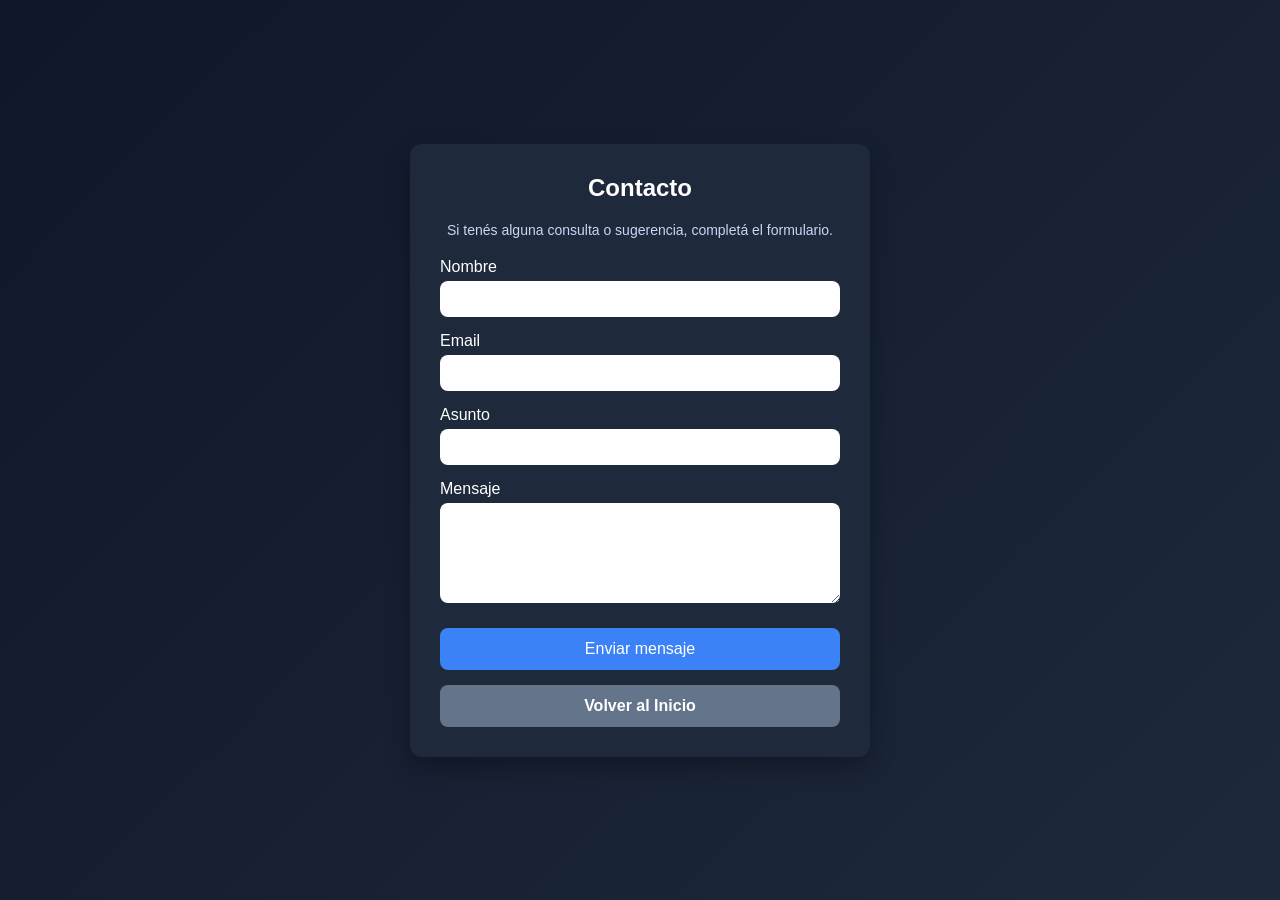
==== contacto.html @ fc2140c3 "Pagina contacto completa" ====
<!DOCTYPE html>
<html lang="es">
<head>
  <meta charset="UTF-8">
  <meta name="viewport" content="width=device-width, initial-scale=1.0">
  <title>Contacto</title>

  <link rel="stylesheet" href="./css/contacto.css">
</head>
<body>

  <main class="contenedor-contacto">
    <section class="card-contacto">

      <h1>Contacto</h1>
      <p class="descripcion">
        Si tenés alguna consulta o sugerencia, completá el formulario.
      </p>

      <form class="formulario-contacto" action="mailto:ejemplo@example.com" method="post" enctype="text/plain">
        <div class="grupo">
          <label for="nombre">Nombre</label>
          <input type="text" id="nombre" required>
        </div>

        <div class="grupo">
          <label for="email">Email</label>
          <input type="email" id="email" required>
        </div>

        <div class="grupo">
          <label for="asunto">Asunto</label>
          <input type="text" id="asunto" required>
        </div>

        <div class="grupo">
          <label for="mensaje">Mensaje</label>
          <textarea id="mensaje" rows="5" required></textarea>
        </div>

        <button type="submit" class="boton-enviar">
          Enviar mensaje
        </button>
        <a href="index.html" class="boton-link volver">
            Volver al Inicio
        </a>

      </form>

    </section>
  </main>

</body>
</html>
---- css/contacto.css ----
* {
  margin: 0;
  padding: 0;
  box-sizing: border-box;
}

body {
  font-family: Arial, sans-serif;
  background: linear-gradient(135deg, #0f172a, #1e293b);
  height: 100vh;
  display: flex;
  justify-content: center;
  align-items: center;
  color: white;
}

.contenedor-contacto {
  width: 100%;
  max-width: 500px;
  padding: 20px;
}

.card-contacto {
  background-color: #1e293b;
  padding: 30px;
  border-radius: 12px;

  display: flex;
  flex-direction: column;
  gap: 20px;

  box-shadow: 0 10px 25px rgba(0, 0, 0, 0.3);
}

.card-contacto h1 {
  text-align: center;
}

.descripcion {
  text-align: center;
  font-size: 14px;
  color: #cbd5f5;
}

.formulario-contacto {
  display: flex;
  flex-direction: column;
  gap: 15px;
}

.grupo {
  display: flex;
  flex-direction: column;
  gap: 5px;
}

input, textarea {
  padding: 10px;
  border-radius: 8px;
  border: none;
  font-size: 14px;
}

input:focus, textarea:focus {
  outline: 2px solid #3b82f6;
}

.boton-enviar {
  margin-top: 10px;
  padding: 12px;
  border: none;
  border-radius: 8px;
  background-color: #3b82f6;
  color: white;
  font-size: 16px;
  cursor: pointer;
  transition: 0.2s;
}

.boton-enviar:hover {
  background-color: #2563eb;
}

.boton-link {
  display: inline-block;
  text-align: center;
  text-decoration: none;

  padding: 12px 20px;
  border-radius: 8px;

  background-color: #3b82f6;
  color: white;
  font-weight: bold;

  transition: 0.2s;
}

.boton-link:hover {
  background-color: #2563eb;
}

.volver {
  background-color: #64748b;
}

.volver:hover {
  background-color: #475569;
}
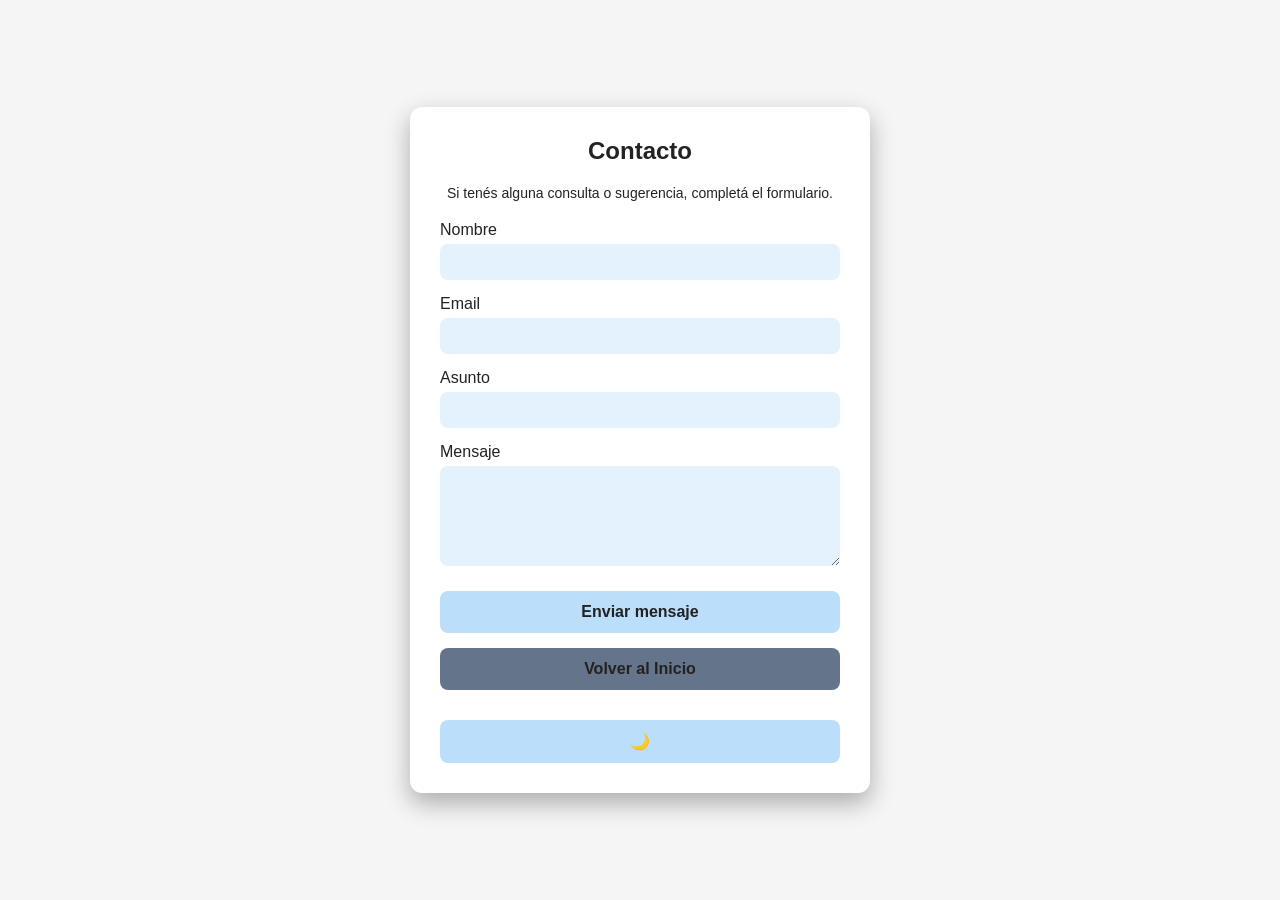
==== commit a83f9353: "Agregados Modos claro y oscuro" ====
--- a/contacto.html
+++ b/contacto.html
@@ -17,15 +17,15 @@
         Si tenés alguna consulta o sugerencia, completá el formulario.
       </p>
 
-      <form class="formulario-contacto" action="mailto:ejemplo@example.com" method="post" enctype="text/plain">
+      <form class="formulario-contacto" action="mailto:ejemplo@example.com" method="post" enctype="text/plain" id="form-contacto">
         <div class="grupo">
           <label for="nombre">Nombre</label>
           <input type="text" id="nombre" required>
         </div>
 
         <div class="grupo">
-          <label for="email">Email</label>
-          <input type="email" id="email" required>
+          <label for="text">Email</label>
+          <input type="text" id="email" required>
         </div>
 
         <div class="grupo">
@@ -41,14 +41,25 @@
         <button type="submit" class="boton-enviar">
           Enviar mensaje
         </button>
-        <a href="index.html" class="boton-link volver">
+        <a href="index.html" class="boton-link">
             Volver al Inicio
         </a>
 
       </form>
 
+      <button id="boton_modo">🌙</button>
+
     </section>
   </main>
 
+    <div id="modal" class="modal">
+        <div class="modal-contenido">
+            <p id="modal-mensaje"></p>
+            <button onclick="cerrarModal()">Cerrar</button>
+        </div>
+    </div>
+
+  <script src="./js/contacto.js"></script>
+
 </body>
 </html>
--- a/css/contacto.css
+++ b/css/contacto.css
@@ -1,3 +1,37 @@
+:root {
+  --color-fondo: #f5f5f5;
+  --color-texto: #222;
+  --color-card: #ffffff;
+  --color-borde: #cccccc;
+  
+  --color-autocompletado: #e3f2fd;
+  --color-autocompletado-hover: #bbdefb;
+
+  --color-input: #e3f2fd;
+
+  --color-boton: #bbdefb;
+  --color-boton-hover: #e3f2fd;
+  --color-volver: #64748b;
+  --color-volver-hover: #475569;
+}
+
+body.modo_oscuro {
+  --color-fondo: #121212;
+  --color-texto: #e0e0e0;
+  --color-card: #0f172a;
+  --color-borde: #333;
+  
+  --color-autocompletado: #1e293b;
+  --color-autocompletado-hover: #334155;
+
+  --color-input: #f5f5f5;
+
+  --color-boton: #3b82f6;
+  --color-boton-hover: #2563eb;
+  --color-volver: #64748b;
+  --color-volver-hover: #475569;
+}
+
 * {
   margin: 0;
   padding: 0;
@@ -6,12 +40,12 @@
 
 body {
   font-family: Arial, sans-serif;
-  background: linear-gradient(135deg, #0f172a, #1e293b);
+  background: var(--color-fondo);
   height: 100vh;
   display: flex;
   justify-content: center;
   align-items: center;
-  color: white;
+  color: var(--color-texto);
 }
 
 .contenedor-contacto {
@@ -21,7 +55,7 @@
 }
 
 .card-contacto {
-  background-color: #1e293b;
+  background-color: var(--color-card);
   padding: 30px;
   border-radius: 12px;
 
@@ -39,7 +73,6 @@
 .descripcion {
   text-align: center;
   font-size: 14px;
-  color: #cbd5f5;
 }
 
 .formulario-contacto {
@@ -59,6 +92,7 @@
   border-radius: 8px;
   border: none;
   font-size: 14px;
+  background-color: var(--color-input);
 }
 
 input:focus, textarea:focus {
@@ -70,15 +104,16 @@
   padding: 12px;
   border: none;
   border-radius: 8px;
-  background-color: #3b82f6;
-  color: white;
+  background-color: var(--color-boton);
+  color: var(--color-texto);
   font-size: 16px;
   cursor: pointer;
   transition: 0.2s;
+  font-weight: bold;
 }
 
 .boton-enviar:hover {
-  background-color: #2563eb;
+  background-color: var(--color-boton-hover);
 }
 
 .boton-link {
@@ -89,21 +124,62 @@
   padding: 12px 20px;
   border-radius: 8px;
 
-  background-color: #3b82f6;
-  color: white;
+  background-color: var(--color-volver);
+  color: var(--color-texto);
   font-weight: bold;
 
   transition: 0.2s;
 }
 
 .boton-link:hover {
-  background-color: #2563eb;
+  background-color: var(--color-volver-hover);
 }
 
-.volver {
-  background-color: #64748b;
+#boton_modo {
+  margin-top: 10px;
+  padding: 12px;
+  border: none;
+  border-radius: 8px;
+  background-color: var(--color-boton);
+  color: var(--color-texto);
+  font-size: 16px;
+  cursor: pointer;
+  transition: 0.2s;
+  font-weight: bold;
 }
 
-.volver:hover {
-  background-color: #475569;
+#boton_modo:hover {
+  background-color: var(--color-boton-hover);
+}
+
+.modal {
+  display: none;
+  position: fixed;
+  top: 0;
+  left: 0;
+  width: 100%;
+  height: 100%;
+  background-color: rgba(0,0,0,0.6);
+
+  justify-content: center;
+  align-items: center;
+}
+
+.modal-contenido {
+  background: white;
+  color: black;
+  padding: 20px;
+  border-radius: 10px;
+  text-align: center;
+  min-width: 250px;
+}
+
+.modal button {
+  margin-top: 15px;
+  padding: 8px 15px;
+  border: none;
+  background-color: #3b82f6;
+  color: white;
+  border-radius: 6px;
+  cursor: pointer;
 }
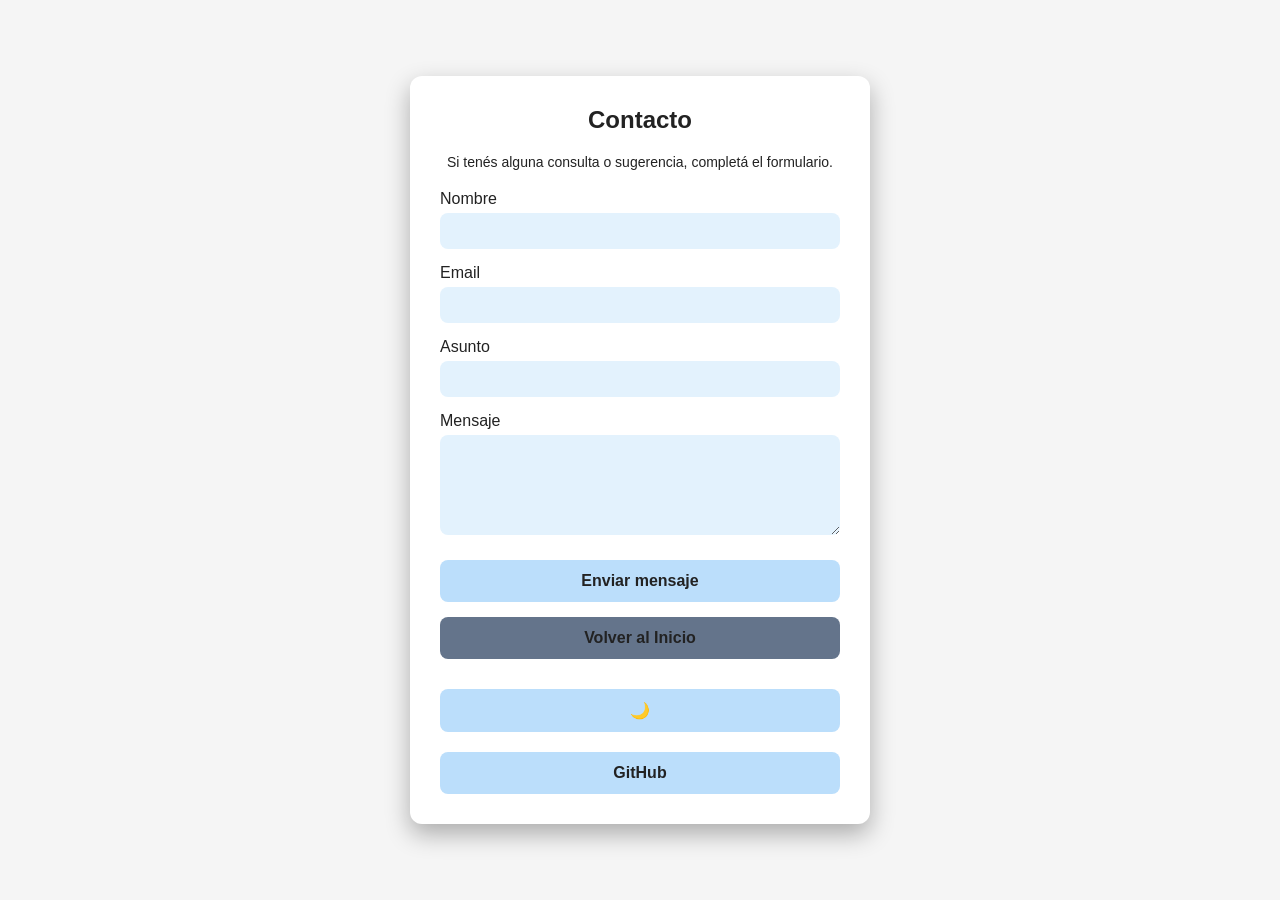
==== commit 25d16219: "Seleccion dificultad (Solo dificil) y puntaje agregado" ====
--- a/contacto.html
+++ b/contacto.html
@@ -49,6 +49,10 @@
 
       <button id="boton_modo">🌙</button>
 
+      <a href="https://github.com/MauroGobernatori/futbolle" target="_blank" class="boton_link">
+        GitHub
+      </a>
+
     </section>
   </main>
 
--- a/css/contacto.css
+++ b/css/contacto.css
@@ -182,4 +182,23 @@
   color: white;
   border-radius: 6px;
   cursor: pointer;
+}
+
+.boton_link {
+  display: inline-block;
+  text-align: center;
+  text-decoration: none;
+
+  padding: 12px 20px;
+  border-radius: 8px;
+
+  background-color: var(--color-boton);
+  color: var(--color-texto);
+  font-weight: bold;
+
+  transition: 0.2s;
+}
+
+.boton_link:hover {
+  background-color: var(--color-boton-hover);
 }
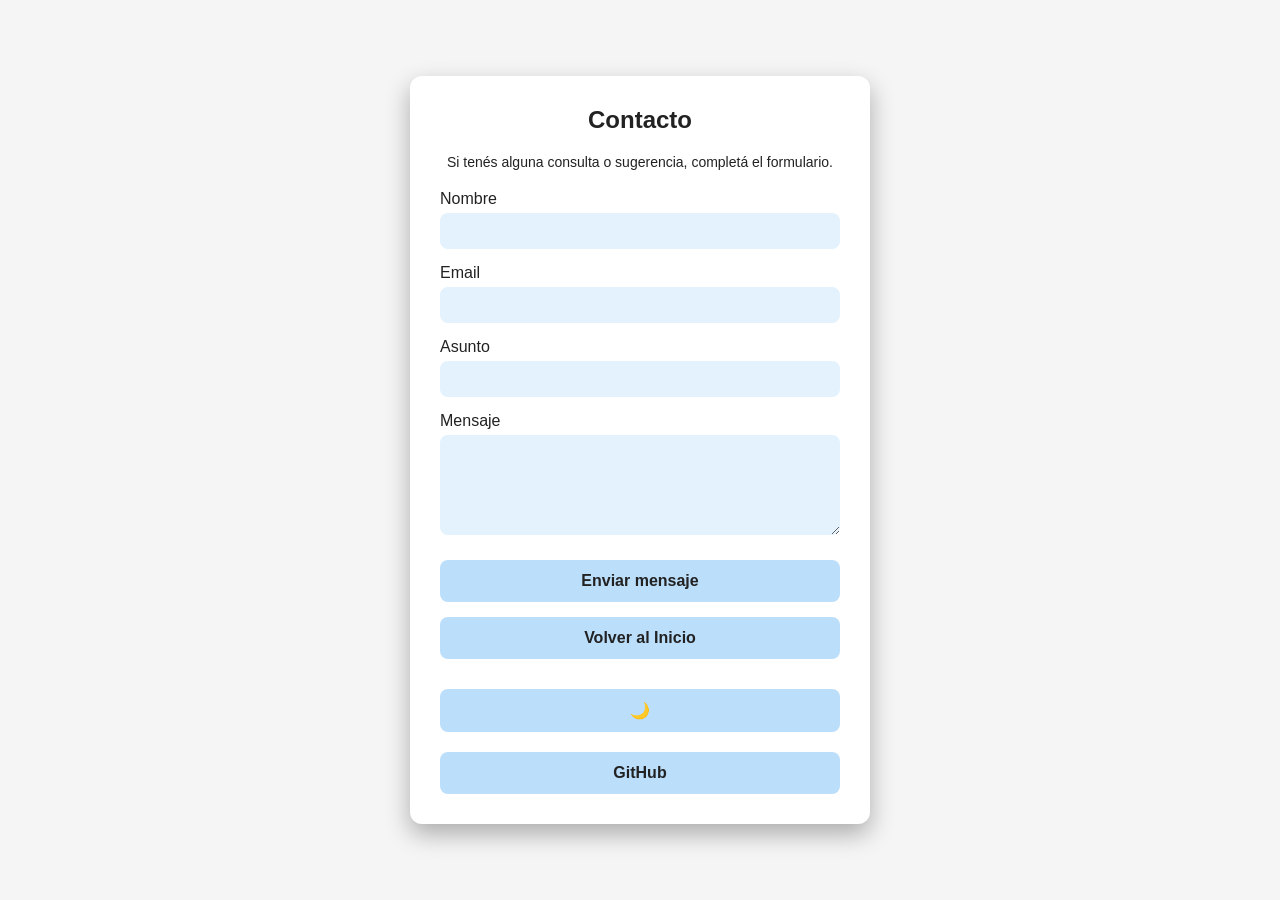
==== commit 1303e202: "Arreglos generales" ====
--- a/contacto.html
+++ b/contacto.html
@@ -9,15 +9,15 @@
 </head>
 <body>
 
-  <main class="contenedor-contacto">
-    <section class="card-contacto">
+  <main class="contenedor_contacto">
+    <section class="card_contacto">
 
       <h1>Contacto</h1>
       <p class="descripcion">
         Si tenés alguna consulta o sugerencia, completá el formulario.
       </p>
 
-      <form class="formulario-contacto" action="mailto:ejemplo@example.com" method="post" enctype="text/plain" id="form-contacto">
+      <form class="formulario_contacto" action="mailto:ejemplo@example.com" method="post" enctype="text/plain" id="form-contacto">
         <div class="grupo">
           <label for="nombre">Nombre</label>
           <input type="text" id="nombre" required>
@@ -38,10 +38,10 @@
           <textarea id="mensaje" rows="5" required></textarea>
         </div>
 
-        <button type="submit" class="boton-enviar">
+        <button type="submit" class="boton_enviar">
           Enviar mensaje
         </button>
-        <a href="index.html" class="boton-link">
+        <a href="index.html" class="boton_link">
             Volver al Inicio
         </a>
 
@@ -57,9 +57,9 @@
   </main>
 
     <div id="modal" class="modal">
-        <div class="modal-contenido">
-            <p id="modal-mensaje"></p>
-            <button onclick="cerrarModal()">Cerrar</button>
+        <div class="modal_contenido">
+            <p id="modal_mensaje"></p>
+            <button id="cerrar_modal">Cerrar</button>
         </div>
     </div>
 
--- a/css/contacto.css
+++ b/css/contacto.css
@@ -48,13 +48,13 @@
   color: var(--color-texto);
 }
 
-.contenedor-contacto {
+.contenedor_contacto {
   width: 100%;
   max-width: 500px;
   padding: 20px;
 }
 
-.card-contacto {
+.card_contacto {
   background-color: var(--color-card);
   padding: 30px;
   border-radius: 12px;
@@ -66,7 +66,7 @@
   box-shadow: 0 10px 25px rgba(0, 0, 0, 0.3);
 }
 
-.card-contacto h1 {
+.card_contacto h1 {
   text-align: center;
 }
 
@@ -75,7 +75,7 @@
   font-size: 14px;
 }
 
-.formulario-contacto {
+.formulario_contacto {
   display: flex;
   flex-direction: column;
   gap: 15px;
@@ -99,7 +99,7 @@
   outline: 2px solid #3b82f6;
 }
 
-.boton-enviar {
+.boton_enviar {
   margin-top: 10px;
   padding: 12px;
   border: none;
@@ -112,11 +112,11 @@
   font-weight: bold;
 }
 
-.boton-enviar:hover {
+.boton_enviar:hover {
   background-color: var(--color-boton-hover);
 }
 
-.boton-link {
+.boton_link {
   display: inline-block;
   text-align: center;
   text-decoration: none;
@@ -131,7 +131,7 @@
   transition: 0.2s;
 }
 
-.boton-link:hover {
+.boton_link:hover {
   background-color: var(--color-volver-hover);
 }
 
@@ -165,7 +165,7 @@
   align-items: center;
 }
 
-.modal-contenido {
+.modal_contenido {
   background: white;
   color: black;
   padding: 20px;
